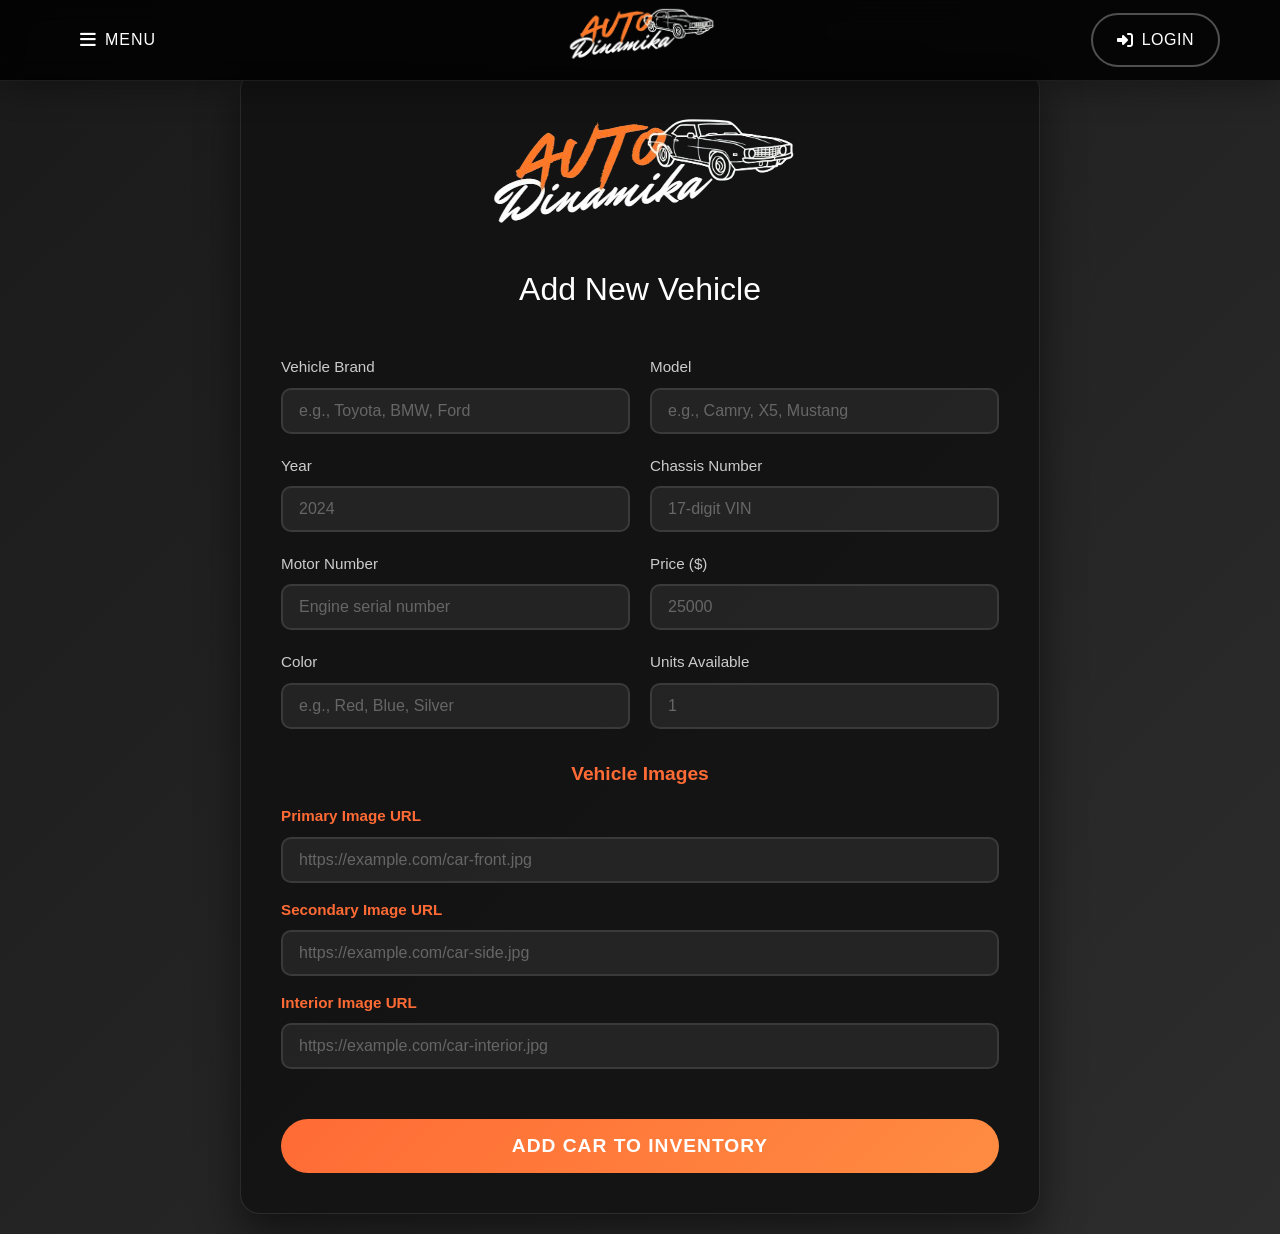
==== Frontend/addcar.html @ 9bf80a49 "Add car Frontend Add car component was created, this component includes a form to add new cars." ====
<!DOCTYPE html>
<html lang="en">
<head>
    <meta charset="UTF-8">
    <meta name="viewport" content="width=device-width, initial-scale=1.0">
    <title>Add Car to Inventory - Auto Dinamika</title>
    <link rel="stylesheet" href="https://cdnjs.cloudflare.com/ajax/libs/font-awesome/6.4.0/css/all.min.css" />
    <link rel="stylesheet" href="styles/global.css" />
    <link rel="stylesheet" href="styles/addcar.css" />
    <link rel="stylesheet" href="styles/header.css" />
</head>
<body>
    <div id="header"></div> 
    <div class="container">
        <div class="header">
            <div class="form-logo">
                <img src="/Frontend/assets/logo.png">
            </div>
            <div class="title">Add New Vehicle</div>
        </div>

        <div class="success-message" id="successMessage">
            Vehicle successfully added to inventory!
        </div>

        <form id="inventoryForm">
            <div class="form-grid">
                <div class="form-group">
                    <label for="brand">Vehicle Brand</label>
                    <input type="text" id="brand" name="brand" placeholder="e.g., Toyota, BMW, Ford" required>
                </div>
                
                <div class="form-group">
                    <label for="model">Model</label>
                    <input type="text" id="model" name="model" placeholder="e.g., Camry, X5, Mustang" required>
                </div>
                
                <div class="form-group">
                    <label for="year">Year</label>
                    <input type="number" id="year" name="year" placeholder="2024" min="1980" max="2025" required>
                </div>
                
                <div class="form-group">
                    <label for="chasis">Chassis Number</label>
                    <input type="text" id="chasis" name="chasis" placeholder="17-digit VIN" required>
                </div>
                
                <div class="form-group">
                    <label for="motor">Motor Number</label>
                    <input type="text" id="motor" name="motor" placeholder="Engine serial number" required>
                </div>
                
                <div class="form-group">
                    <label for="price">Price ($)</label>
                    <input type="number" id="price" name="price" placeholder="25000" min="0" step="100" required>
                </div>
                
                <div class="form-group">
                    <label for="color">Color</label>
                    <input type="text" id="color" name="color" placeholder="e.g., Red, Blue, Silver" required>
                </div>
                
                <div class="form-group">
                    <label for="units">Units Available</label>
                    <input type="number" id="units" name="units" placeholder="1" min="1" required>
                </div>
            </div>

            <div class="images-section">
                <div class="images-title">Vehicle Images</div>
                <div class="images-grid">
                    <div class="form-group image-input">
                        <label for="image1">Primary Image URL</label>
                        <input type="url" id="image1" name="image1" placeholder="https://example.com/car-front.jpg" required>
                    </div>
                    
                    <div class="form-group image-input">
                        <label for="image2">Secondary Image URL</label>
                        <input type="url" id="image2" name="image2" placeholder="https://example.com/car-side.jpg" required>
                    </div>
                    
                    <div class="form-group image-input">
                        <label for="image3">Interior Image URL</label>
                        <input type="url" id="image3" name="image3" placeholder="https://example.com/car-interior.jpg" required>
                    </div>
                </div>
            </div>

            <button type="submit" class="submit-btn">
                ADD CAR TO INVENTORY
            </button>
        </form>
    </div>
    <script src="scripts/addcar.js"></script>
</body>
</html>
---- Frontend/styles/global.css ----
*{
    scrollbar-width: thin;
    scrollbar-color: #ec7200 #000000;
}
---- Frontend/styles/addcar.css ----
* {
    margin: 0;
    padding: 0;
    box-sizing: border-box;
}

body {
    font-family: 'Arial', sans-serif;
    background: linear-gradient(135deg, #1a1a1a 0%, #2d2d2d 100%);
    color: white;
    min-height: 100vh;
    padding: 20px;
}

#header{
    padding-bottom: 4%;
}

.container {
    max-width: 800px;
    margin: 0 auto;
    background: rgba(20, 20, 20, 0.95);
    padding: 40px;
    border-radius: 20px;
    box-shadow: 0 20px 40px rgba(0, 0, 0, 0.5);
    border: 1px solid rgba(255, 255, 255, 0.1);
}

.header {
    text-align: center;
    margin-bottom: 40px;
}

.title {
    font-size: 2em;
    color: white;
    margin-bottom: 10px;
}

.form-grid {
    display: grid;
    grid-template-columns: 1fr 1fr;
    gap: 20px;
    margin-bottom: 30px;
}

.form-group {
    display: flex;
    flex-direction: column;
}

.form-group.full-width {
    grid-column: 1 / -1;
}

label {
    color: #ccc;
    margin-bottom: 8px;
    font-weight: 500;
    font-size: 0.95em;
}

input[type="text"],
input[type="number"],
input[type="url"] {
    background: rgba(40, 40, 40, 0.8);
    border: 2px solid rgba(255, 255, 255, 0.1);
    color: white;
    padding: 12px 16px;
    border-radius: 10px;
    font-size: 1em;
    transition: all 0.3s ease;
}

input[type="text"]:focus,
input[type="number"]:focus,
input[type="url"]:focus {
    outline: none;
    border-color: #ff6b35;
    box-shadow: 0 0 0 3px rgba(255, 107, 53, 0.2);
    background: rgba(50, 50, 50, 0.9);
}

input::placeholder {
    color: #666;
}

.images-section {
    margin: 30px 0;
}

.images-title {
    color: #ff6b35;
    font-size: 1.2em;
    font-weight: bold;
    margin-bottom: 15px;
    text-align: center;
}

.images-grid {
    display: grid;
    grid-template-columns: 1fr;
    gap: 15px;
}

.image-input {
    position: relative;
}

.image-input label {
    color: #ff6b35;
    font-weight: 600;
}

.submit-btn {
    background: linear-gradient(135deg, #ff6b35 0%, #ff8c42 100%);
    color: white;
    border: none;
    padding: 16px 40px;
    font-size: 1.2em;
    font-weight: bold;
    border-radius: 50px;
    cursor: pointer;
    transition: all 0.3s ease;
    width: 100%;
    margin-top: 20px;
    text-transform: uppercase;
    letter-spacing: 1px;
}

.submit-btn:hover {
    transform: translateY(-2px);
    box-shadow: 0 10px 30px rgba(255, 107, 53, 0.4);
    background: linear-gradient(135deg, #ff8c42 0%, #ff6b35 100%);
}

.submit-btn:active {
    transform: translateY(0);
}

.success-message {
    background: rgba(34, 197, 94, 0.2);
    border: 1px solid #22c55e;
    color: #22c55e;
    padding: 15px;
    border-radius: 10px;
    margin-bottom: 20px;
    text-align: center;
    display: none;
}

@media (max-width: 768px) {
    .form-grid {
        grid-template-columns: 1fr;
    }

    .container {
        padding: 20px;
        margin: 10px;
    }

    .logo {
        font-size: 2em;
    }

    .title {
        font-size: 1.5em;
    }
}
---- Frontend/styles/header.css ----
* {
    margin: 0;
    padding: 0;
    box-sizing: border-box;
}

body {
    font-family: 'Segoe UI', Tahoma, Geneva, Verdana, sans-serif;
    line-height: 1.6;
    color: #fff;
    background: linear-gradient(135deg, #1a1a1a 0%, #2d2d2d 100%);
    min-height: 100vh;
}

.navbar-header {
    background: rgba(0, 0, 0, 0.85);
    backdrop-filter: blur(10px);
    box-shadow: 0 8px 32px rgba(0, 0, 0, 0.3);
    border-bottom: 1px solid rgba(255, 255, 255, 0.1);
    position: fixed;
    top: 0;
    left: 0;
    right: 0;
    z-index: 1000;
    transition: all 0.3s ease;
}

.navbar-container {
    max-width: 1200px;
    margin: 0 auto;
    padding: 0 20px;
    display: flex;
    justify-content: space-between;
    align-items: center;
    height: 80px;
    position: relative;
}

.menu-button {
    display: flex;
    align-items: center;
    gap: 8px;
    background: none;
    border: none;
    color: #fff;
    font-size: 16px;
    font-weight: 500;
    cursor: pointer;
    padding: 12px 20px;
    border-radius: 8px;
    transition: all 0.3s ease;
    text-transform: uppercase;
    letter-spacing: 1px;
}

.menu-button:hover {
    background: rgba(255, 255, 255, 0.1);
    transform: translateY(-1px);
}

.menu-button i {
    font-size: 18px;
}

.logo {
    position: absolute;
    left: 50%;
    transform: translateX(-50%);
    display: flex;
    align-items: center;
    gap: 12px;
    transition: transform 0.3s ease;
}

.logo:hover {
    transform: translateX(-50%) scale(1.15);
}

.logo-image {
    height: auto;
    width: auto;
    display: flex;
    align-items: center;
    justify-content: center;
}

.logo-image img {
    height: 70px;
    width: auto;
    object-fit: contain;
}

.login-button {
    display: flex;
    align-items: center;
    gap: 8px;
    padding: 12px 24px;
    text-decoration: none;
    color: #fff;
    font-weight: 500;
    border: 2px solid rgba(255, 255, 255, 0.3);
    border-radius: 50px;
    transition: all 0.3s cubic-bezier(0.4, 0, 0.2, 1);
    position: relative;
    overflow: hidden;
    text-transform: uppercase;
    letter-spacing: 0.5px;
}

.login-button::before {
    content: '';
    position: absolute;
    top: 0;
    left: -100%;
    width: 100%;
    height: 100%;
    background: #fff;
    transition: left 0.3s ease;
    z-index: -1;
}

.login-button:hover::before {
    left: 0;
}

.login-button:hover {
    color: #000;
    border-color: #fff;
    transform: translateY(-2px);
    box-shadow: 0 8px 25px rgba(255, 255, 255, 0.2);
}

.login-button i {
    font-size: 16px;
}

.dropdown-menu {
    position: fixed;
    top: 80px;
    left: -300px;
    width: 280px;
    height: calc(100vh - 80px);
    background: rgba(0, 0, 0, 0.95);
    backdrop-filter: blur(15px);
    border-right: 1px solid rgba(255, 255, 255, 0.1);
    transition: left 0.3s cubic-bezier(0.4, 0, 0.2, 1);
    z-index: 999;
    overflow-y: auto;
}

.dropdown-menu.active {
    left: 0;
}

.menu-overlay {
    position: fixed;
    top: 80px;
    left: 0;
    width: 100vw;
    height: calc(100vh - 80px);
    background: rgba(0, 0, 0, 0.5);
    opacity: 0;
    visibility: hidden;
    transition: all 0.3s ease;
    z-index: 998;
}

.menu-overlay.active {
    opacity: 1;
    visibility: visible;
}

.dropdown-menu ul {
    list-style: none;
    padding: 30px 0;
}

.dropdown-menu .nav-link {
    display: flex;
    align-items: center;
    gap: 15px;
    padding: 18px 30px;
    text-decoration: none;
    color: #fff;
    font-weight: 500;
    transition: all 0.3s ease;
    border-left: 3px solid transparent;
}

.dropdown-menu .nav-link:hover {
    background: rgba(255, 255, 255, 0.1);
    border-left-color: #fff;
    transform: translateX(5px);
}

.dropdown-menu .nav-link i {
    font-size: 18px;
    width: 20px;
}

/* Tablet Responsive */
@media (max-width: 1024px) {
    .navbar-container {
        padding: 0 18px;
    }

    .logo {
        font-size: 26px;
    }

    .dropdown-menu {
        width: 300px;
    }
}

/* Mobile Large (iPhone Pro Max, etc.) */
@media (max-width: 768px) {
    .navbar-container {
        padding: 0 15px;
        height: 70px;
    }

    .logo {
        font-size: 22px;
    }

    .logo-image {
        width: 35px;
        height: 35px;
    }

    .logo-image i {
        font-size: 18px;
    }

    .menu-button {
        font-size: 13px;
        padding: 8px 12px;
        gap: 6px;
    }

    .menu-button i {
        font-size: 16px;
    }

    .login-button {
        font-size: 13px;
        padding: 8px 16px;
        gap: 6px;
    }

    .login-button i {
        font-size: 14px;
    }

    .dropdown-menu {
        top: 70px;
        height: calc(100vh - 70px);
        width: 280px;
    }

    .menu-overlay {
        top: 70px;
        height: calc(100vh - 70px);
    }

    .dropdown-menu .nav-link {
        padding: 16px 25px;
        font-size: 15px;
    }

    .dropdown-menu .nav-link i {
        font-size: 16px;
    }
}

/* Mobile Medium (iPhone 14, etc.) */
@media (max-width: 480px) {
    .navbar-container {
        padding: 0 12px;
        height: 65px;
    }

    .logo {
        font-size: 20px;
    }

    .logo-image {
        width: 32px;
        height: 32px;
    }

    .logo-image i {
        font-size: 16px;
    }

    .menu-button {
        font-size: 12px;
        padding: 6px 10px;
    }

    .menu-button span {
        display: none;
    }

    .menu-button i {
        font-size: 18px;
    }

    .login-button {
        font-size: 12px;
        padding: 6px 12px;
    }

    .login-button span {
        display: none;
    }

    .login-button i {
        font-size: 16px;
    }

    .dropdown-menu {
        top: 65px;
        height: calc(100vh - 65px);
        width: 260px;
    }

    .menu-overlay {
        top: 65px;
        height: calc(100vh - 65px);
    }
}

/* Mobile Small (iPhone SE, older phones) */
@media (max-width: 360px) {
    .navbar-container {
        padding: 0 10px;
        height: 60px;
    }

    .logo {
        font-size: 18px;
    }

    .logo-image {
        width: 28px;
        height: 28px;
    }

    .logo-image i {
        font-size: 14px;
    }

    .menu-button {
        padding: 5px 8px;
    }

    .login-button {
        padding: 5px 10px;
    }

    .dropdown-menu {
        top: 60px;
        height: calc(100vh - 60px);
        width: 240px;
    }

    .menu-overlay {
        top: 60px;
        height: calc(100vh - 60px);
    }

    .dropdown-menu .nav-link {
        padding: 14px 20px;
        font-size: 14px;
    }

    .dropdown-menu .nav-link i {
        font-size: 15px;
    }
}


@media (max-height: 500px) and (orientation: landscape) {
    .dropdown-menu {
        overflow-y: auto;
    }

    .dropdown-menu ul {
        padding: 15px 0;
    }

    .dropdown-menu .nav-link {
        padding: 12px 25px;
    }
}


@media (-webkit-min-device-pixel-ratio: 2),
(min-resolution: 192dpi) {
    .navbar-header {
        box-shadow: 0 4px 16px rgba(0, 0, 0, 0.4);
    }
}


@media (hover: none) and (pointer: coarse) {

    .menu-button:hover,
    .login-button:hover,
    .dropdown-menu .nav-link:hover {
        transform: none;
    }

    .menu-button:active {
        background: rgba(255, 255, 255, 0.15);
    }

    .login-button:active {
        background: rgba(255, 255, 255, 0.1);
    }

    .dropdown-menu .nav-link:active {
        background: rgba(255, 255, 255, 0.15);
    }
}

.content-section {
    padding: 120px 20px 60px;
    min-height: 100vh;
    display: none;
}

.content-section.active {
    display: block;
}

.content-section h2 {
    text-align: center;
    color: white;
    font-size: 2.5rem;
    margin-bottom: 2rem;
    text-shadow: 2px 2px 4px rgba(0, 0, 0, 0.3);
}

.content-section p {
    text-align: center;
    color: rgba(255, 255, 255, 0.9);
    font-size: 1.2rem;
    max-width: 600px;
    margin: 0 auto;
}

#home-section {
    display: block;
}

@media (max-width: 768px) {
    .content-section {
        padding: 100px 15px 40px;
    }

    .content-section h2 {
        font-size: 2rem;
    }

    .content-section p {
        font-size: 1.1rem;
    }
}

@media (max-width: 480px) {
    .content-section {
        padding: 90px 12px 30px;
    }

    .content-section h2 {
        font-size: 1.8rem;
        margin-bottom: 1.5rem;
    }

    .content-section p {
        font-size: 1rem;
    }
}

@media (max-width: 360px) {
    .content-section {
        padding: 80px 10px 25px;
    }

    .content-section h2 {
        font-size: 1.6rem;
        margin-bottom: 1rem;
    }

    .content-section p {
        font-size: 0.95rem;
    }
}
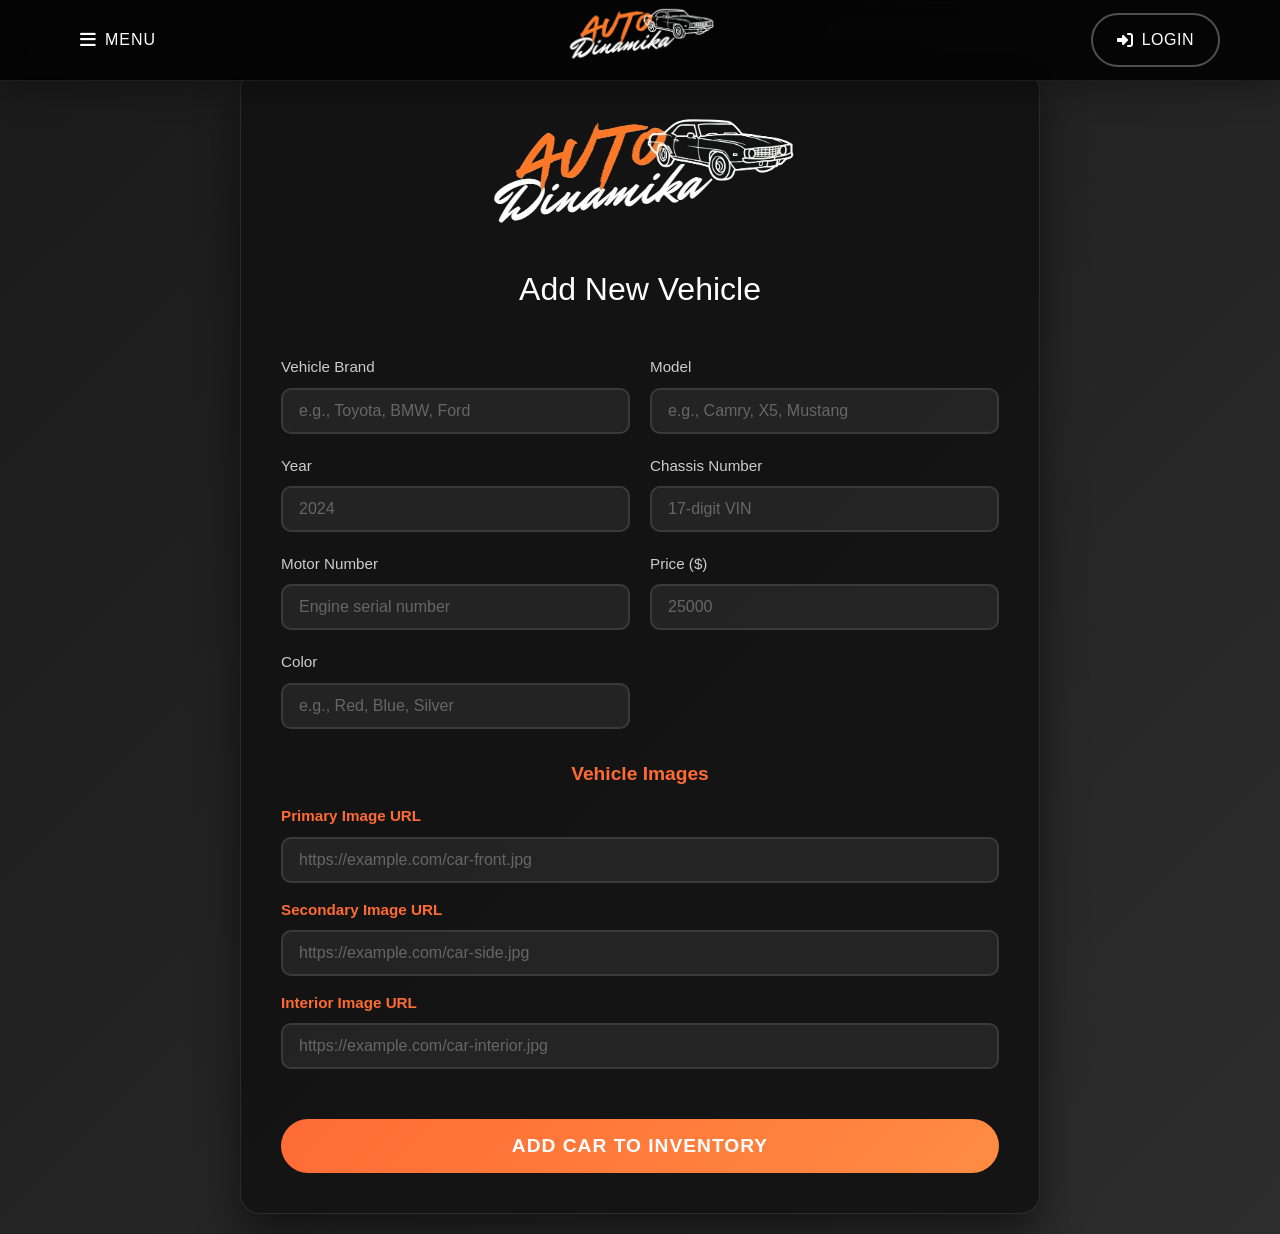
==== commit 5ed0fcf5: "Manager Stats and Add Car section complete The Manager Stats section is now completely working, retr" ====
--- a/Frontend/addcar.html
+++ b/Frontend/addcar.html
@@ -59,11 +59,7 @@
                     <label for="color">Color</label>
                     <input type="text" id="color" name="color" placeholder="e.g., Red, Blue, Silver" required>
                 </div>
-                
-                <div class="form-group">
-                    <label for="units">Units Available</label>
-                    <input type="number" id="units" name="units" placeholder="1" min="1" required>
-                </div>
+    
             </div>
 
             <div class="images-section">
